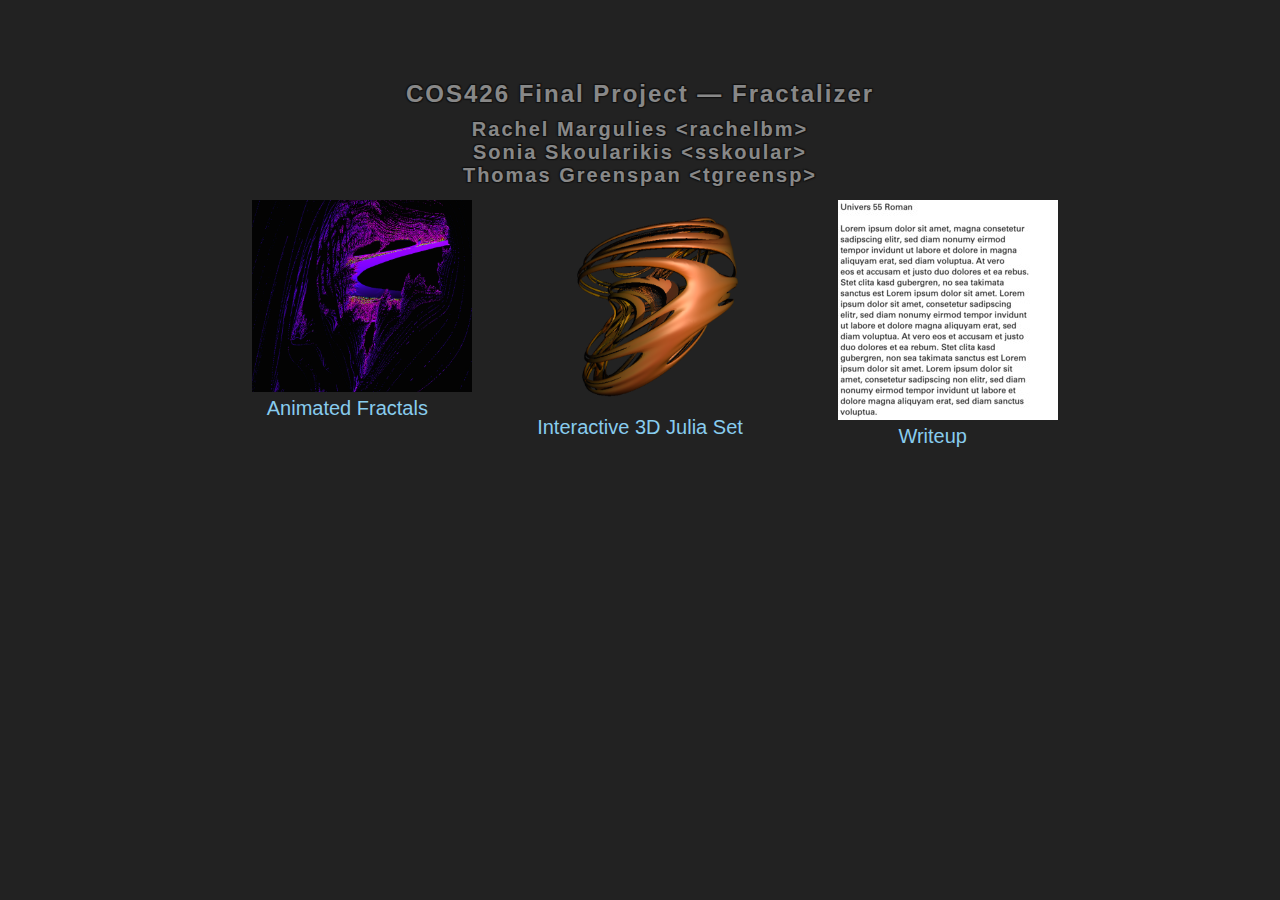
==== index.html @ a192dbcf "alskdjf" ====
<!DOCTYPE html>
<html>

<head>
    <title> COS426 Final Project &mdash; Fractalizer </title>
    <link href="css/style.css" type="text/css" rel="stylesheet"/>
</head>

<body>
    <script src="libjs/dat.gui.min.js"> </script>
    <div id="index-div">
        <h1> COS426 Final Project &mdash; Fractalizer</h1>
        <h2>Rachel Margulies &lt;rachelbm&gt;<br>
            Sonia Skoularikis &lt;sskoular&gt;<br>
            Thomas Greenspan &lt;tgreensp&gt;</h2>
        <table id="index-table">
            <td> <a href="raymarcher.html">  <img class="demoplot" src="results/julia3d2.png"> <br> Animated Fractals</a> </td>
            <td> <a href="raymarcher2.html">  <img class="demoplot" src="results/interactivejulia1.png"> <br>  Interactive 3D Julia Set</a> </td>
            <td> <a href="writeup.html">  <img class="demoplot" src="css/writeup.jpg"> <br> Writeup </a> </td>
        </table>
    </div>
</body>
</html>
---- css/style.css ----
html, body {
    padding: 0;
    margin: 0;
    -webkit-touch-callout: none;
    -webkit-user-select: none;
    -khtml-user-select: none;
    -moz-user-select: none;
    -ms-user-select: none;
    user-select: none;
}

.selectable {
    -webkit-touch-callout: text;
    -webkit-user-select: text;
    -khtml-user-select: text;
    -moz-user-select: text;
    -ms-user-select: text;
    user-select: text;
}

body {
    font-family:"Lucida Sans Unicode", "Lucida Grande", sans-serif;
    font-size: 20px;
    color: #eee;
    background: #222;
    margin: 0;
}

#main_div {
    margin: 0 auto;
    max-width: 55em;
    
    position: absolute;
}
#title_div {
    padding: 30px;
    position: absolute;
    z-index: 100;
}
#index-div {
    margin:80px 200px 0px 200px;
    max-width:900px;
    text-align: center;
    align: center;
}
#index-table td {
    align: center;
    border: 10px solid #222;
    height:500px; 
    width: 280px; 
    vertical-align: top;
}
img.demoplot {
    max-width: 220px;
    max-height: 220px;
}
img {
    max-width: 640px;
    margin-left: 30px;
}


.top {
    margin: 30px;
}

img {
    max-width: 640px;
    margin-left: 30px;
}

.assignment {
    font-size: 60%;
    color: #ddd;
}

.image {
    display:inline;
}

#loading {
    position:absolute;
    top:  200px;
    left: 200px;
    font-size:47px;
    font-weight:bold;
    font-color:#ddd;
}
#alert_div {
    position:absolute;
    top:  50px;
    left: 50px;
    height:100px;
    width: 340px;
    font-size:14px;
    font-weight:bold;
    text-align: center;
    align: center;
    font-color:#ddd;
    background-color:#422;
    border:1px solid #333;
    -webkit-border-radius: 8px;
    -moz-border-radius: 8px;
    border-radius: 8px;
    display: none;

}
#result_div {
    margin: 0 auto;
    text-align: center;
    font-color:#FF0;
}

h1, h2, h3 {
    font-weight: 700;
    margin: 0em 0em 0em;
    letter-spacing: 2px;
    opacity: 0.5;
    text-shadow:
       -1px -1px 1px #000,
        1px -1px 1px #000,
        -1px 1px 1px #000,
         1px 1px 1px #000;
}

h1 {
    font-size: 120%;
}
h2 {
    margin-top:10px;
    font-size: 100%;
}
h3 {
    font-size: 80%;
}

a, a:visited, a:active {
    text-decoration: none;
    color: #8CE;
}

a:hover {
    text-decoration: underline;
}

button {
    font-family:"Lucida Sans Unicode", "Lucida Grande", sans-serif;
    font-size: 14px;
    color: #eee;
    background: #222;
    text-align:center;
    margin:auto auto auto auto;
    border:1px solid #c4c5c6;  -webkit-border-radius: 8px; -moz-border-radius: 8px;border-radius: 8px;
    text-shadow: 1px 1px 0 rgba(255,255,255,0.3);
    background-color: #f2f5f6; background-image: -webkit-gradient(linear, left top, left bottom, from(#333), to(#222));
    background-image: -webkit-linear-gradient(top, #333, #222);
    background-image: -moz-linear-gradient(top, #333, #222);
    background-image: -ms-linear-gradient(top, #333, #222);
    background-image: -o-linear-gradient(top, #333, #222);
    background-image: linear-gradient(to bottom, #333, #222);
    filter:progid:DXImageTransform.Microsoft.gradient(GradientType=0,startColorstr=#333, endColorstr=#222);
}
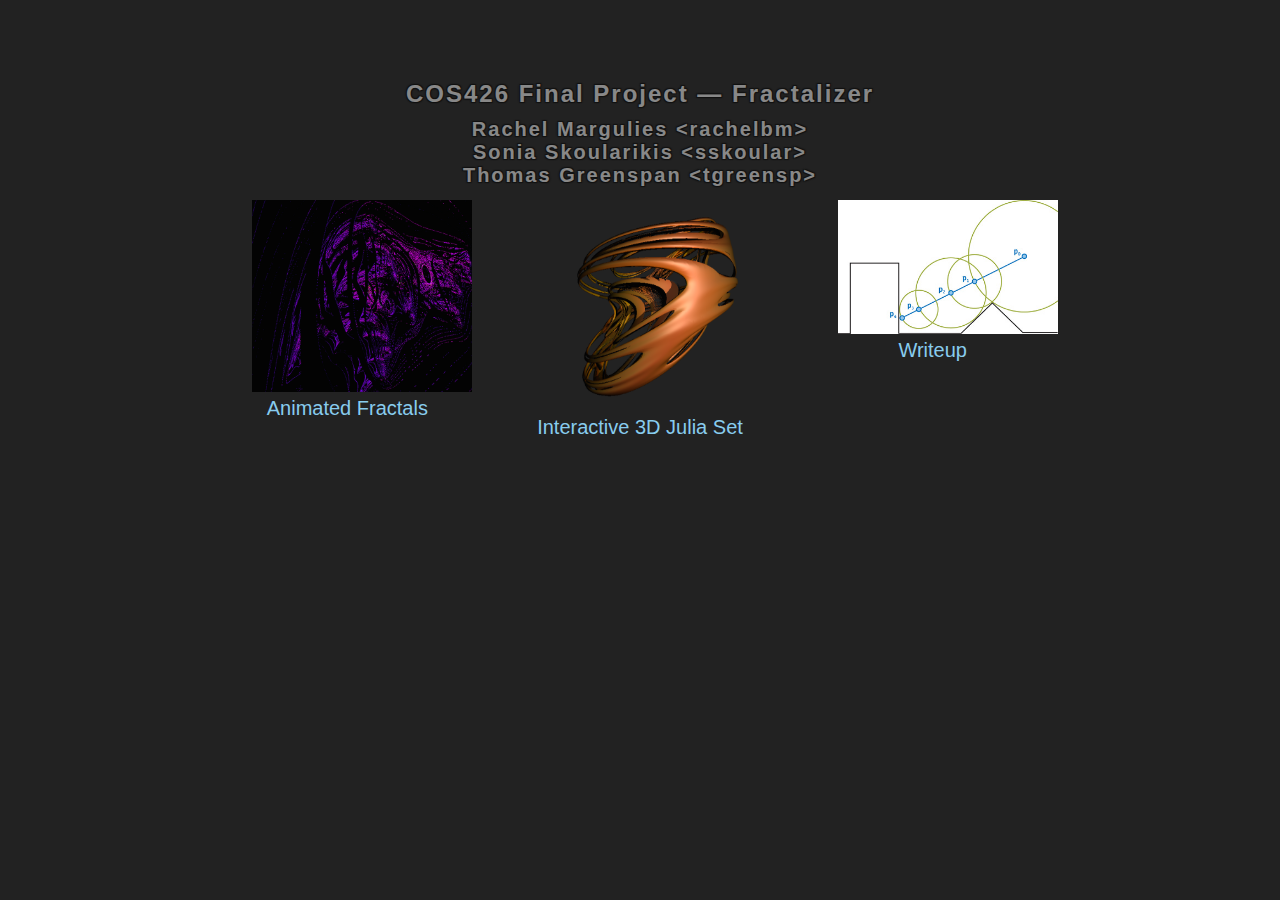
==== commit 45362cab: "results section" ====
--- a/index.html
+++ b/index.html
@@ -14,9 +14,9 @@
             Sonia Skoularikis &lt;sskoular&gt;<br>
             Thomas Greenspan &lt;tgreensp&gt;</h2>
         <table id="index-table">
-            <td> <a href="raymarcher.html">  <img class="demoplot" src="results/julia3d2.png"> <br> Animated Fractals</a> </td>
+            <td> <a href="raymarcher.html">  <img class="demoplot" src="results/julia3d1.png"> <br> Animated Fractals</a> </td>
             <td> <a href="raymarcher2.html">  <img class="demoplot" src="results/interactivejulia1.png"> <br>  Interactive 3D Julia Set</a> </td>
-            <td> <a href="writeup.html">  <img class="demoplot" src="css/writeup.jpg"> <br> Writeup </a> </td>
+            <td> <a href="writeup.html">  <img class="demoplot" src="results/raymarching.jpeg"> <br> Writeup </a> </td>
         </table>
     </div>
 </body>
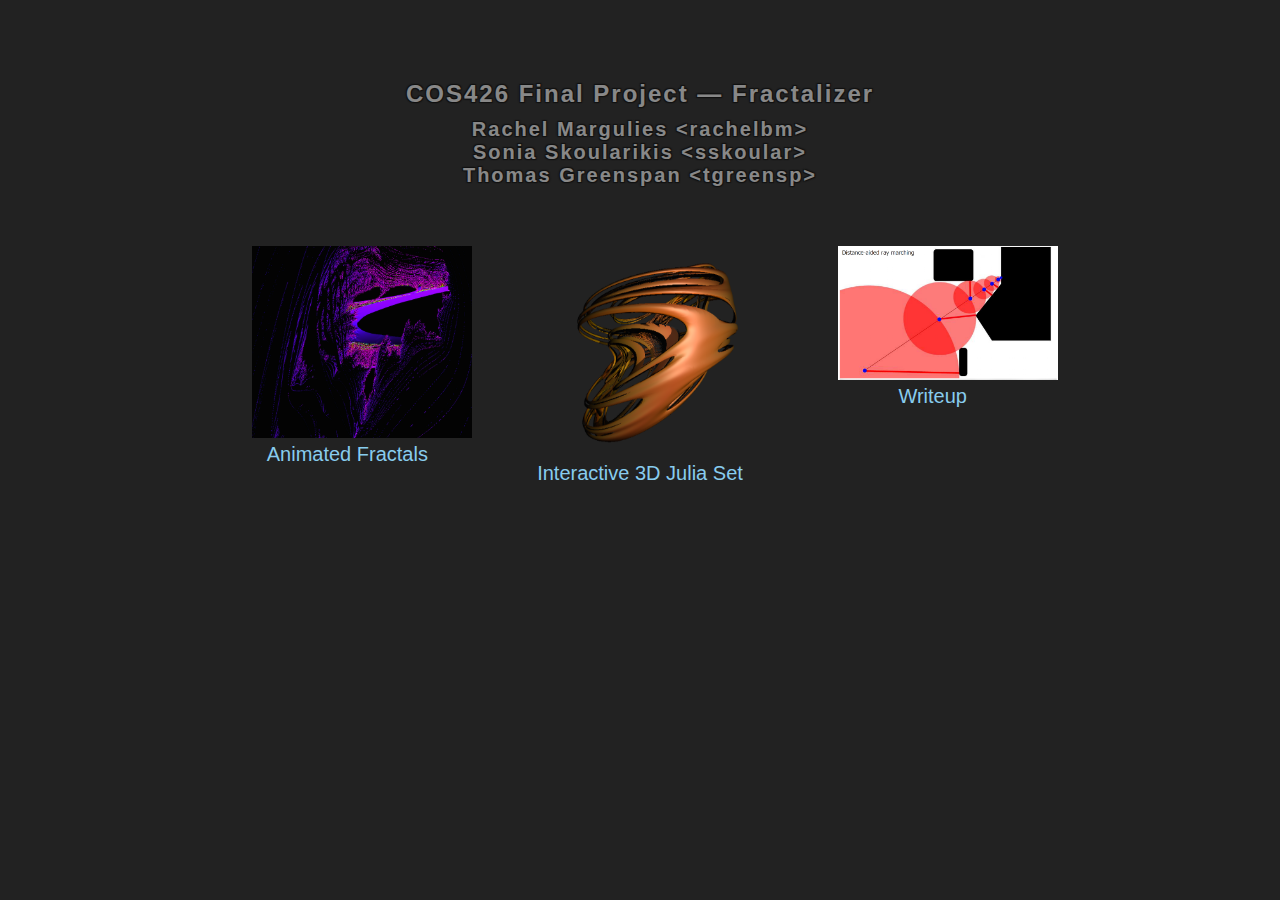
==== commit 826f0de8: "quick edits" ====
--- a/index.html
+++ b/index.html
@@ -13,10 +13,12 @@
         <h2>Rachel Margulies &lt;rachelbm&gt;<br>
             Sonia Skoularikis &lt;sskoular&gt;<br>
             Thomas Greenspan &lt;tgreensp&gt;</h2>
+        <br>
+        <br>
         <table id="index-table">
-            <td> <a href="raymarcher.html">  <img class="demoplot" src="results/julia3d1.png"> <br> Animated Fractals</a> </td>
-            <td> <a href="raymarcher2.html">  <img class="demoplot" src="results/interactivejulia1.png"> <br>  Interactive 3D Julia Set</a> </td>
-            <td> <a href="writeup.html">  <img class="demoplot" src="results/raymarching.jpeg"> <br> Writeup </a> </td>
+                <td> <a href="raymarcher.html"> <img class="demoplot" src="results/julia3d2.png"><br>Animated Fractals</a> </td>
+                <td> <a href="raymarcher2.html">  <img class="demoplot" src="results/interactivejulia1.png"><br>  Interactive 3D Julia Set</a> </td>
+                <td> <a href="writeup.html">  <img class="demoplot" src="results/raymarching.png"> <br> Writeup </a> </td>
         </table>
     </div>
 </body>
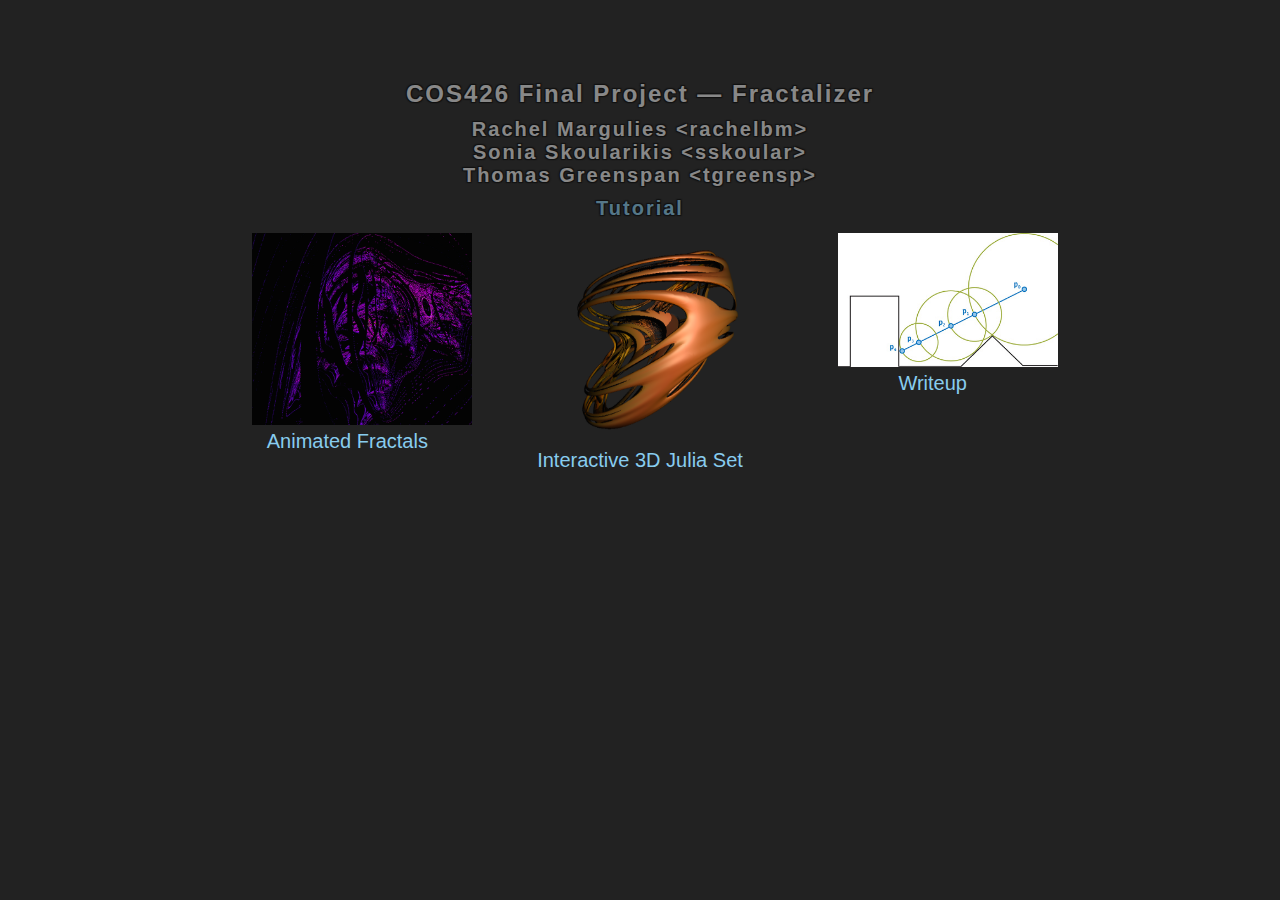
==== commit 14252ea7: "tutorial" ====
--- a/index.html
+++ b/index.html
@@ -13,12 +13,11 @@
         <h2>Rachel Margulies &lt;rachelbm&gt;<br>
             Sonia Skoularikis &lt;sskoular&gt;<br>
             Thomas Greenspan &lt;tgreensp&gt;</h2>
-        <br>
-        <br>
+        <h2><a href='tutorial.html'>Tutorial</a></h2>
         <table id="index-table">
-                <td> <a href="raymarcher.html"> <img class="demoplot" src="results/julia3d2.png"><br>Animated Fractals</a> </td>
-                <td> <a href="raymarcher2.html">  <img class="demoplot" src="results/interactivejulia1.png"><br>  Interactive 3D Julia Set</a> </td>
-                <td> <a href="writeup.html">  <img class="demoplot" src="results/raymarching.png"> <br> Writeup </a> </td>
+            <td> <a href="raymarcher.html">  <img class="demoplot" src="results/julia3d1.png"> <br> Animated Fractals</a> </td>
+            <td> <a href="raymarcher2.html">  <img class="demoplot" src="results/interactivejulia1.png"> <br>  Interactive 3D Julia Set</a> </td>
+            <td> <a href="writeup.html">  <img class="demoplot" src="results/raymarching.jpeg"> <br> Writeup </a> </td>
         </table>
     </div>
 </body>
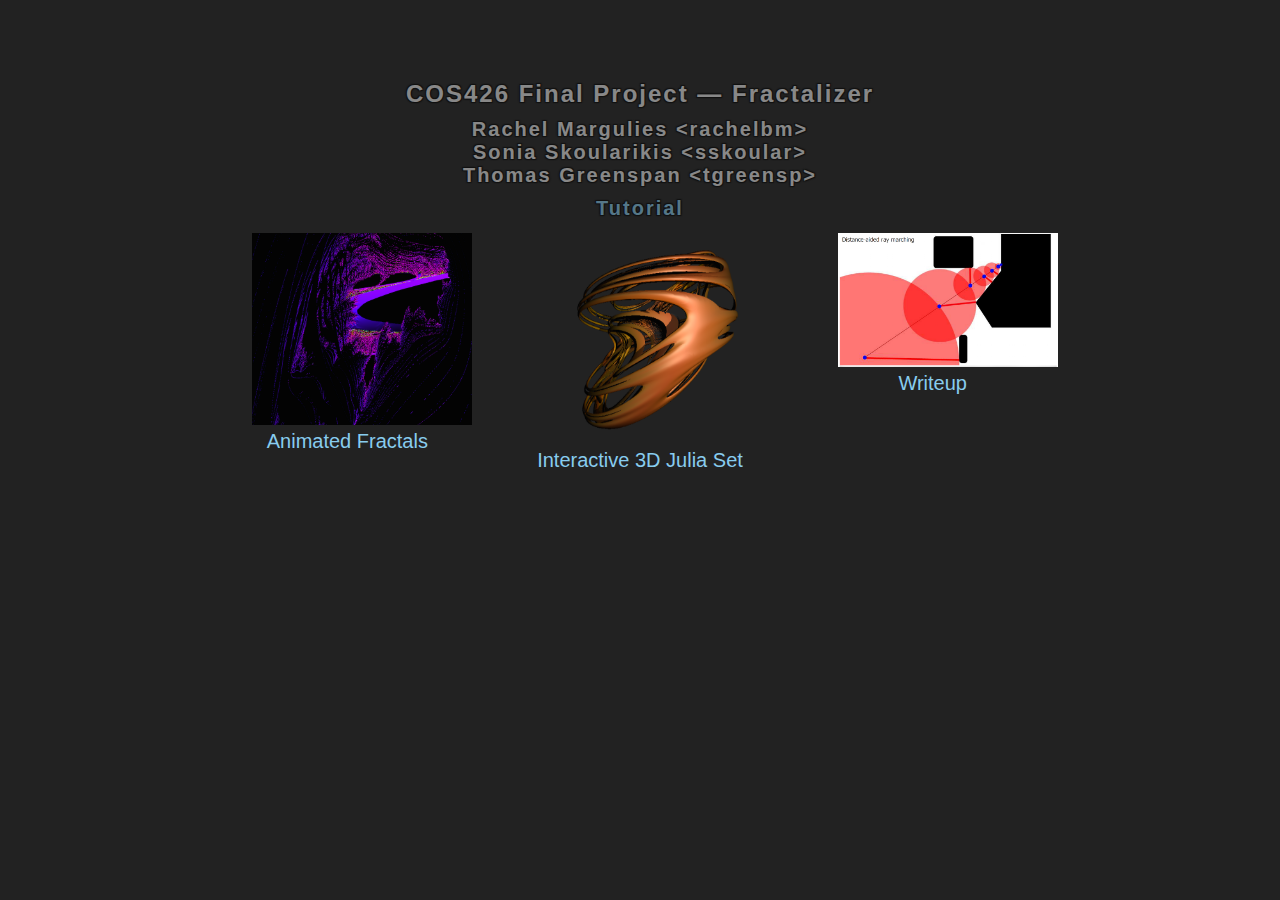
==== commit 327d76a5: "Merge remote-tracking branch 'origin/master'" ====
--- a/index.html
+++ b/index.html
@@ -15,9 +15,9 @@
             Thomas Greenspan &lt;tgreensp&gt;</h2>
         <h2><a href='tutorial.html'>Tutorial</a></h2>
         <table id="index-table">
-            <td> <a href="raymarcher.html">  <img class="demoplot" src="results/julia3d1.png"> <br> Animated Fractals</a> </td>
-            <td> <a href="raymarcher2.html">  <img class="demoplot" src="results/interactivejulia1.png"> <br>  Interactive 3D Julia Set</a> </td>
-            <td> <a href="writeup.html">  <img class="demoplot" src="results/raymarching.jpeg"> <br> Writeup </a> </td>
+                <td> <a href="raymarcher.html"> <img class="demoplot" src="results/julia3d2.png"><br>Animated Fractals</a> </td>
+                <td> <a href="raymarcher2.html">  <img class="demoplot" src="results/interactivejulia1.png"><br>  Interactive 3D Julia Set</a> </td>
+                <td> <a href="writeup.html">  <img class="demoplot" src="results/raymarching.png"> <br> Writeup </a> </td>
         </table>
     </div>
 </body>
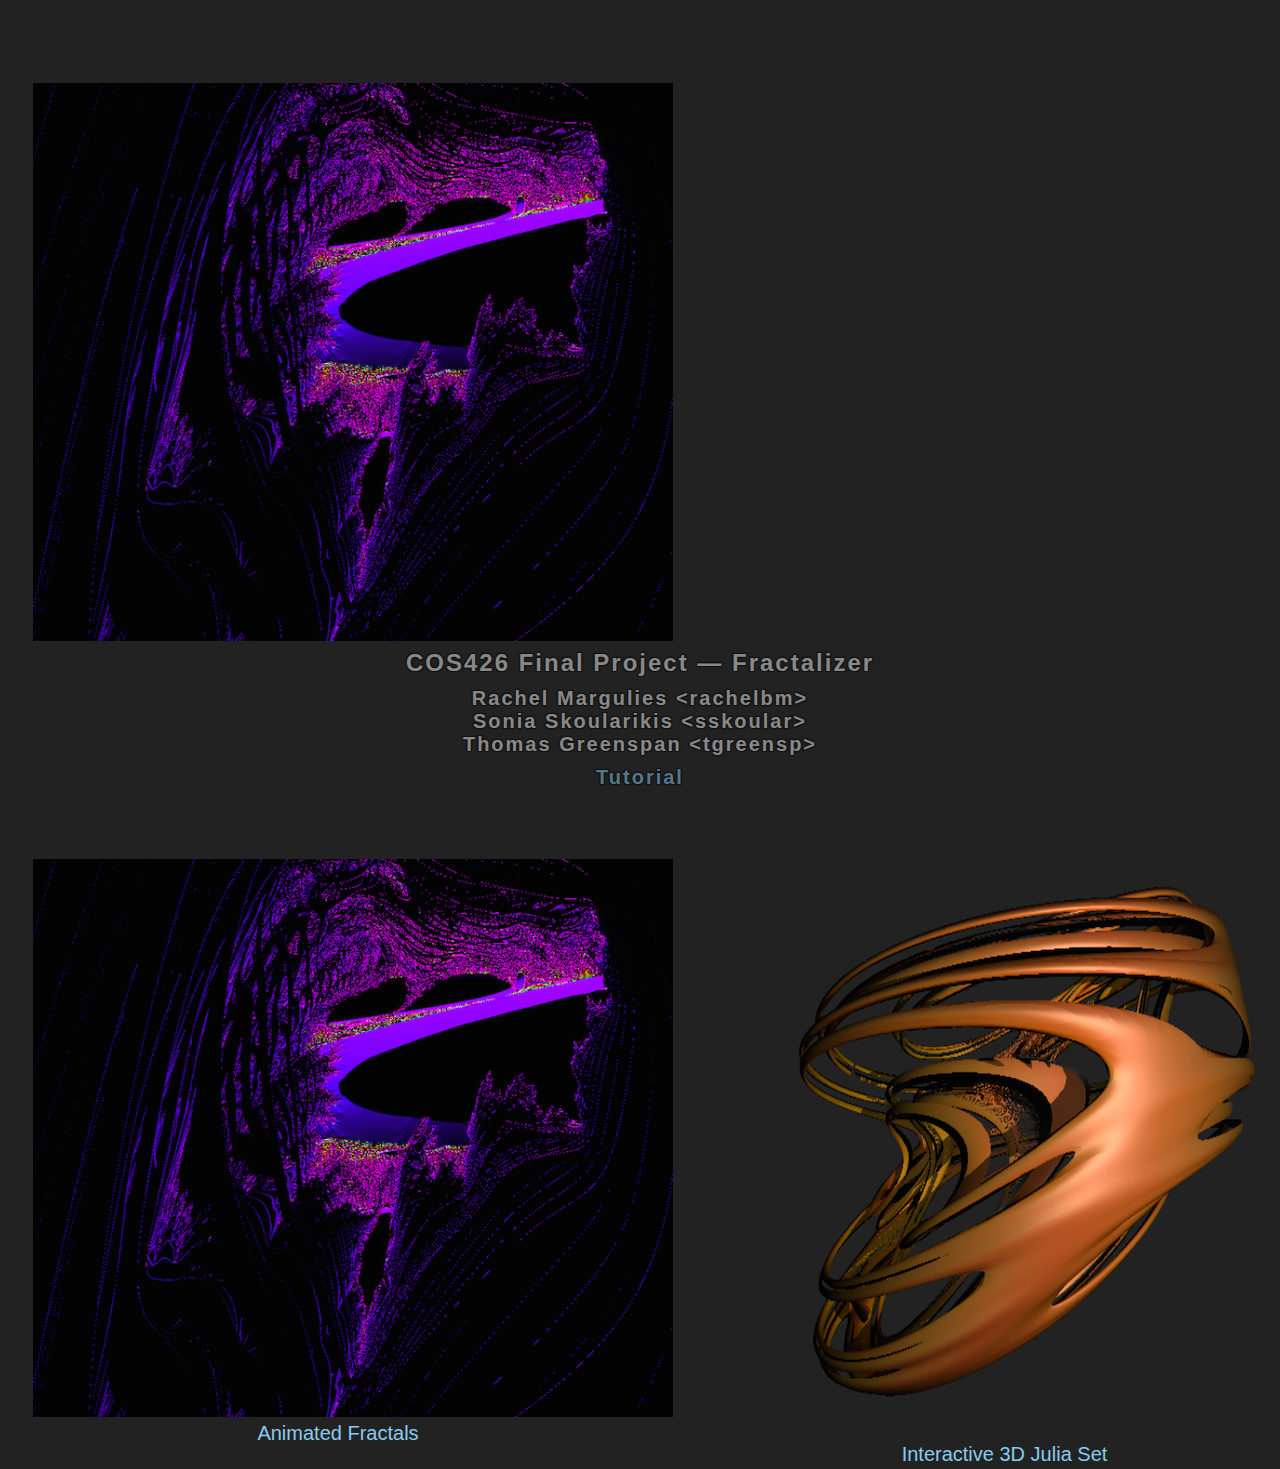
==== commit 23020710: "little" ====
--- a/index.html
+++ b/index.html
@@ -1,22 +1,28 @@
 <!DOCTYPE html>
 <html>
-
+    
 <head>
     <title> COS426 Final Project &mdash; Fractalizer </title>
     <link href="css/style.css" type="text/css" rel="stylesheet"/>
 </head>
 
 <body>
+
     <script src="libjs/dat.gui.min.js"> </script>
     <div id="index-div">
+        <table>
+            <td><a href="raymarcher.html"> <img src="results/julia3d2.png"></a> </td>
+        </table>
         <h1> COS426 Final Project &mdash; Fractalizer</h1>
         <h2>Rachel Margulies &lt;rachelbm&gt;<br>
             Sonia Skoularikis &lt;sskoular&gt;<br>
             Thomas Greenspan &lt;tgreensp&gt;</h2>
         <h2><a href='tutorial.html'>Tutorial</a></h2>
-        <table id="index-table">
-                <td> <a href="raymarcher.html"> <img class="demoplot" src="results/julia3d2.png"><br>Animated Fractals</a> </td>
-                <td> <a href="raymarcher2.html">  <img class="demoplot" src="results/interactivejulia1.png"><br>  Interactive 3D Julia Set</a> </td>
+        <br>
+        <br>
+        <table>
+                <td> <a href="raymarcher.html"> <img src="results/julia3d2.png"><br>Animated Fractals</a> </td>
+                <td> <a href="raymarcher2.html">  <img src="results/interactivejulia1.png"><br>  Interactive 3D Julia Set</a> </td>
                 <td> <a href="writeup.html">  <img class="demoplot" src="results/raymarching.png"> <br> Writeup </a> </td>
         </table>
     </div>
--- a/css/style.css
+++ b/css/style.css
@@ -39,16 +39,14 @@
     z-index: 100;
 }
 #index-div {
-    margin:80px 200px 0px 200px;
-    max-width:900px;
+    margin:80px 0px 0px 0px;
     text-align: center;
     align: center;
 }
 #index-table td {
     align: center;
     border: 10px solid #222;
-    height:500px; 
-    width: 280px; 
+    height:500px;  
     vertical-align: top;
 }
 img.demoplot {
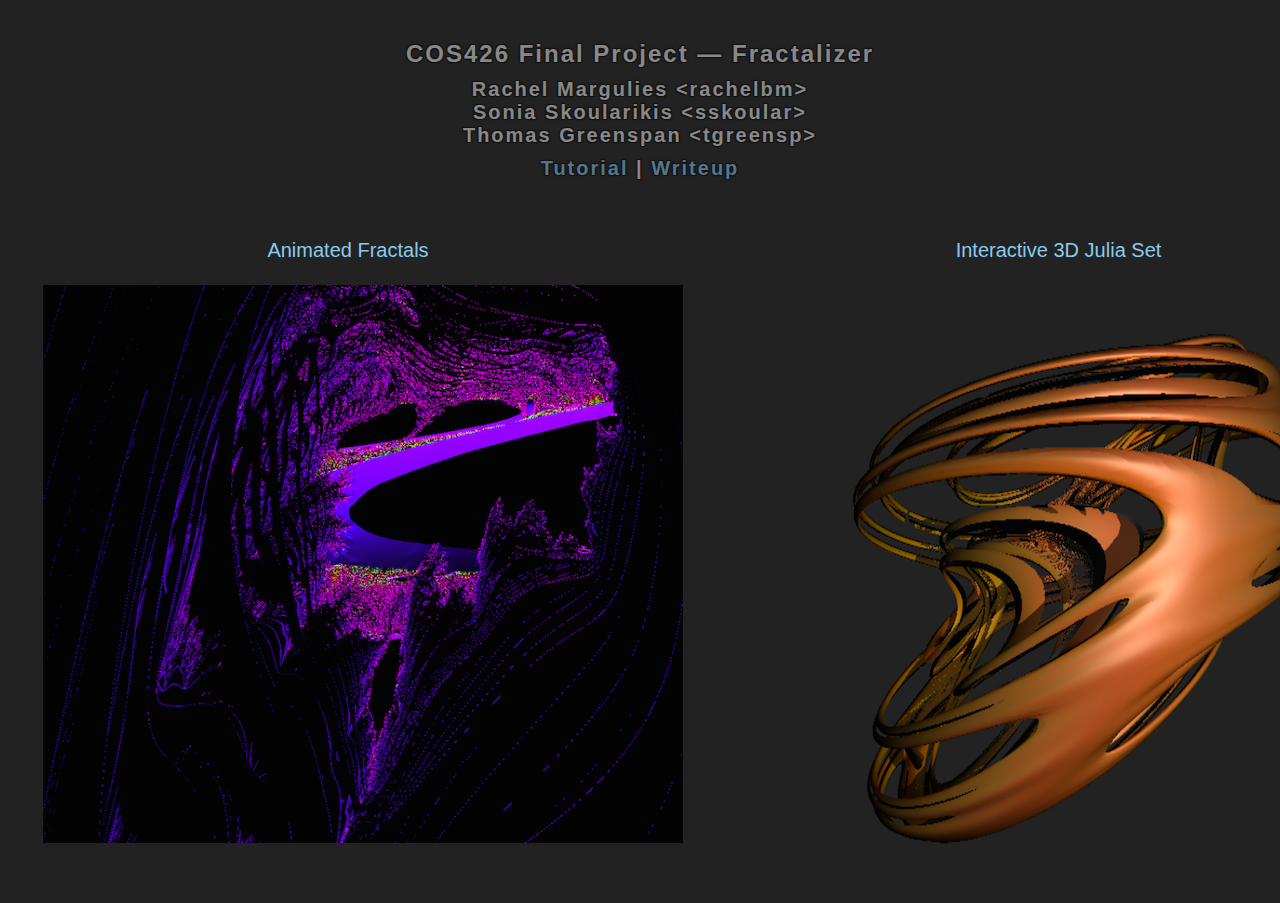
==== commit db25558f: "yep" ====
--- a/index.html
+++ b/index.html
@@ -10,20 +10,19 @@
 
     <script src="libjs/dat.gui.min.js"> </script>
     <div id="index-div">
-        <table>
-            <td><a href="raymarcher.html"> <img src="results/julia3d2.png"></a> </td>
-        </table>
         <h1> COS426 Final Project &mdash; Fractalizer</h1>
         <h2>Rachel Margulies &lt;rachelbm&gt;<br>
             Sonia Skoularikis &lt;sskoular&gt;<br>
             Thomas Greenspan &lt;tgreensp&gt;</h2>
-        <h2><a href='tutorial.html'>Tutorial</a></h2>
+        <h2><a href='tutorial.html'>Tutorial</a> | <a href="writeup.html">Writeup</a></h2>
         <br>
         <br>
-        <table>
-                <td> <a href="raymarcher.html"> <img src="results/julia3d2.png"><br>Animated Fractals</a> </td>
-                <td> <a href="raymarcher2.html">  <img src="results/interactivejulia1.png"><br>  Interactive 3D Julia Set</a> </td>
-                <td> <a href="writeup.html">  <img class="demoplot" src="results/raymarching.png"> <br> Writeup </a> </td>
+        <table id="index-table" style="width:100%;">
+            <tr style="width:100%;">
+                <td><a href="raymarcher.html">Animated Fractals<br><br><img src="results/julia3d2.png"></a> </td>
+                <td></td>
+                <td><a href="raymarcher2.html">Interactive 3D Julia Set<br><br><img src="results/interactivejulia1.png"></a> </td>
+            </tr>
         </table>
     </div>
 </body>
--- a/css/style.css
+++ b/css/style.css
@@ -39,8 +39,11 @@
     z-index: 100;
 }
 #index-div {
-    margin:80px 0px 0px 0px;
+    margin:40px 0px 0px 0px;
     text-align: center;
+    align: center;
+}
+#index-table table {
     align: center;
 }
 #index-table td {
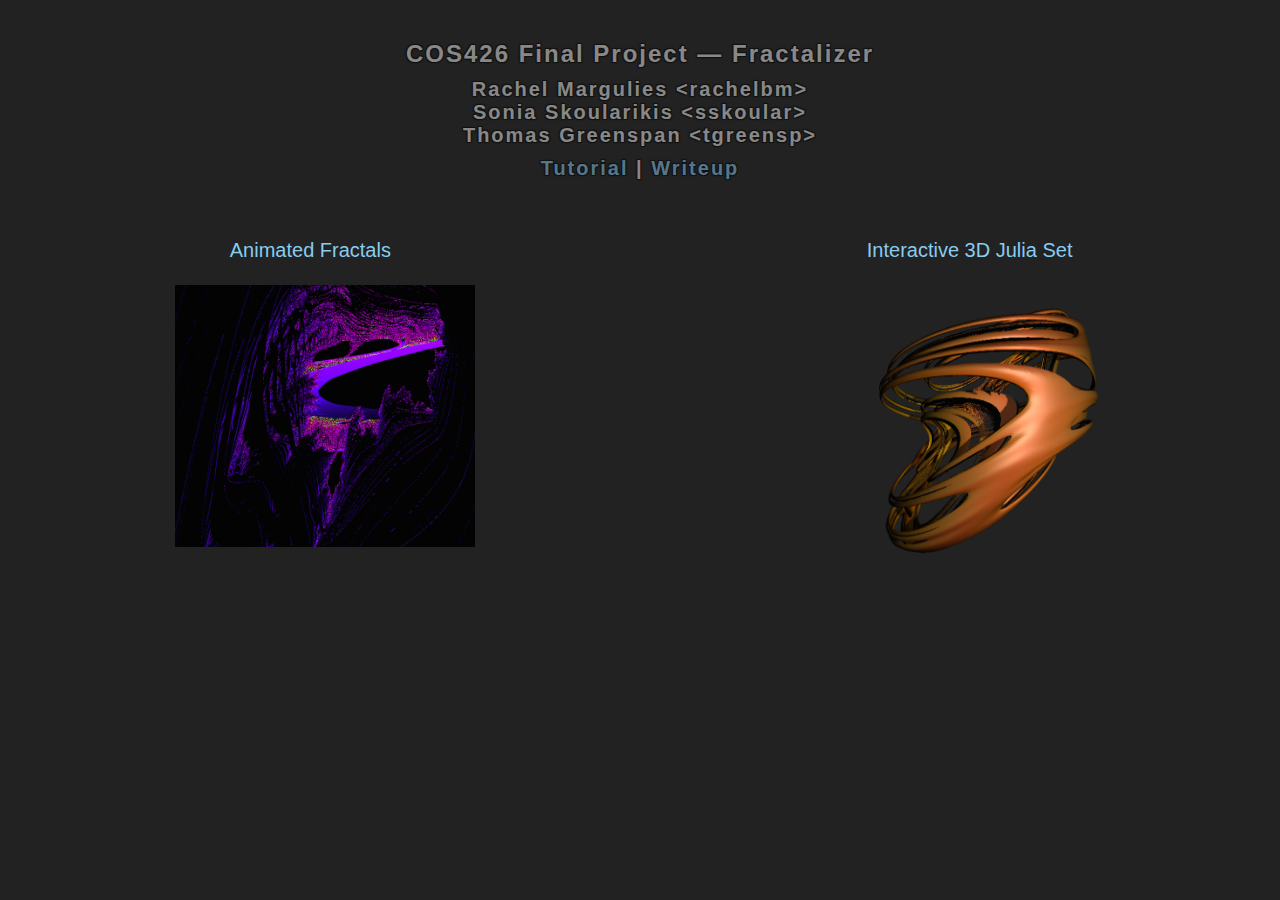
==== commit d25ae8c7: "making it look better for bigger" ====
--- a/index.html
+++ b/index.html
@@ -19,9 +19,9 @@
         <br>
         <table id="index-table" style="width:100%;">
             <tr style="width:100%;">
-                <td><a href="raymarcher.html">Animated Fractals<br><br><img src="results/julia3d2.png"></a> </td>
+                <td><a href="raymarcher.html">Animated Fractals<br><br><img class="demoplot" src="results/julia3d2.png"></a> </td>
                 <td></td>
-                <td><a href="raymarcher2.html">Interactive 3D Julia Set<br><br><img src="results/interactivejulia1.png"></a> </td>
+                <td><a href="raymarcher2.html">Interactive 3D Julia Set<br><br><img class="demoplot" src="results/interactivejulia1.png"></a> </td>
             </tr>
         </table>
     </div>
--- a/css/style.css
+++ b/css/style.css
@@ -53,8 +53,8 @@
     vertical-align: top;
 }
 img.demoplot {
-    max-width: 220px;
-    max-height: 220px;
+    max-width: 300px;
+    max-height: 300px;
 }
 img {
     max-width: 640px;
